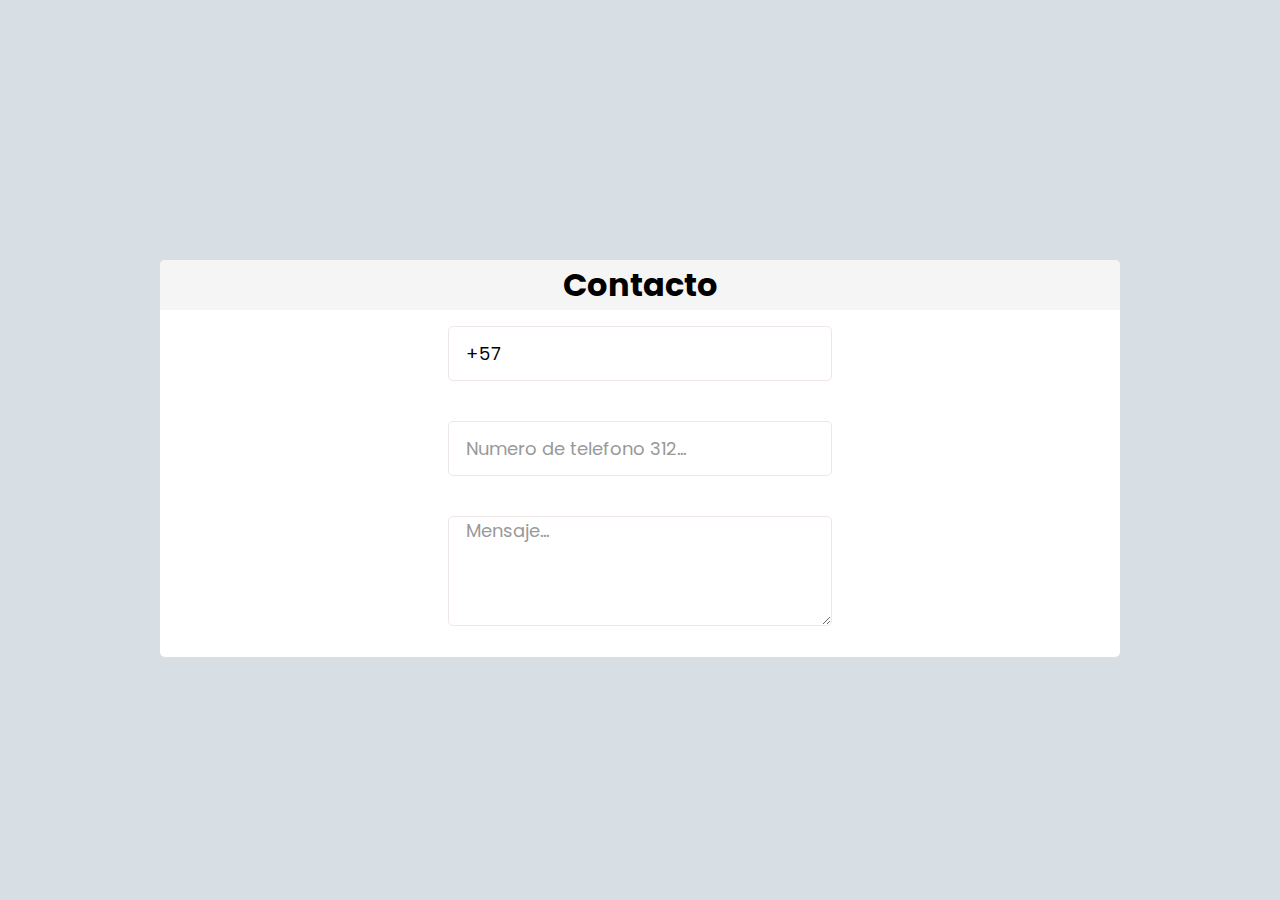
==== components.html @ 46d9a8ba "components" ====
<!DOCTYPE html>
<html lang="en">
<head>
    <meta charset="UTF-8">
    <meta http-equiv="X-UA-Compatible" content="IE=edge">
    <meta name="viewport" content="width=device-width, initial-scale=1.0">
    <title>Document</title>
    <link rel="stylesheet" href="./css/style.css">
</head>
<body>
    <div class="container">
        <div class="card mt-1">
            <div class="card__header">
                <h1 class="title">Contacto</h1>
            </div>
            <div class="card__footer">
                <form action="" class="form">
                    <div class="form__group">
                        <input id="code" class="mt-1" type="text" spellcheck="false" placeholder="Codigo de pais +57" value="+57" maxlength="4">
                    </div>
                    <div class="form__group">
                        <input id="phone" class="mt-1" type="text" spellcheck="false" placeholder="Numero de telefono 312..." maxlength="15">
                    </div>
                    <div class="form__group">
                        <textarea id="message" class="mt-1" name="" id="" rows="4" placeholder="Mensaje..."></textarea>
                    </div>
                </form>
            </div>
        </div>
    </div>
</body>
</html>
---- css/style.css ----
@import"https://fonts.googleapis.com/css2?family=Poppins:wght@400;500;600;700&display=swap";.card{width:100%;height:100%;background-color:#fff;border-radius:5px;display:flex;justify-content:center;align-items:center;flex-direction:column;transition:all .3s ease}.card__header{width:100%;height:50px;background-color:#f5f5f5;border-top-left-radius:5px;border-top-right-radius:5px;display:flex;justify-content:center;align-items:center;flex-direction:column;padding:10px}.card__header__title{font-size:18px;font-weight:600;color:#333}.card__header__subtitle{font-size:14px;font-weight:400;color:#999}.card__body{width:100%;height:100%;padding:20px;display:flex;justify-content:center;align-items:center;flex-direction:column}.card__body__text{font-size:16px;font-weight:400;color:#333;text-align:center}input{width:100%;height:55px;border:none;outline:none;border-radius:5px;transition:.1s ease}input{font-size:18px;padding:0 17px;border:1px solid #eee6e6}input:focus{box-shadow:0 3px 6px rgba(0,0,0,.13)}input::-moz-placeholder{color:#999}input::placeholder{color:#999}textarea{font-size:18px;padding:0 17px;width:100%;outline:none;border-radius:5px;transition:.1s ease;border:1px solid #eee6e6}textarea:focus{box-shadow:0 3px 6px rgba(0,0,0,.13)}textarea::-moz-placeholder{color:#999}textarea::placeholder{color:#999}.form{width:100%}.form__group{margin-bottom:1.5rem}*{margin:0;padding:0;box-sizing:border-box;font-family:"Poppins",sans-serif}body{font-family:"Poppins",sans-serif;background-color:#f5f5f5}.container{width:960px;margin:0 auto;display:flex;justify-content:center;align-items:center}.mt-1{margin-top:1rem}body{display:flex;padding:0 10px;min-height:100vh;align-items:center;justify-content:center;background-color:#d8dfe4;gap:1rem;flex-wrap:wrap}/*# sourceMappingURL=style.css.map */
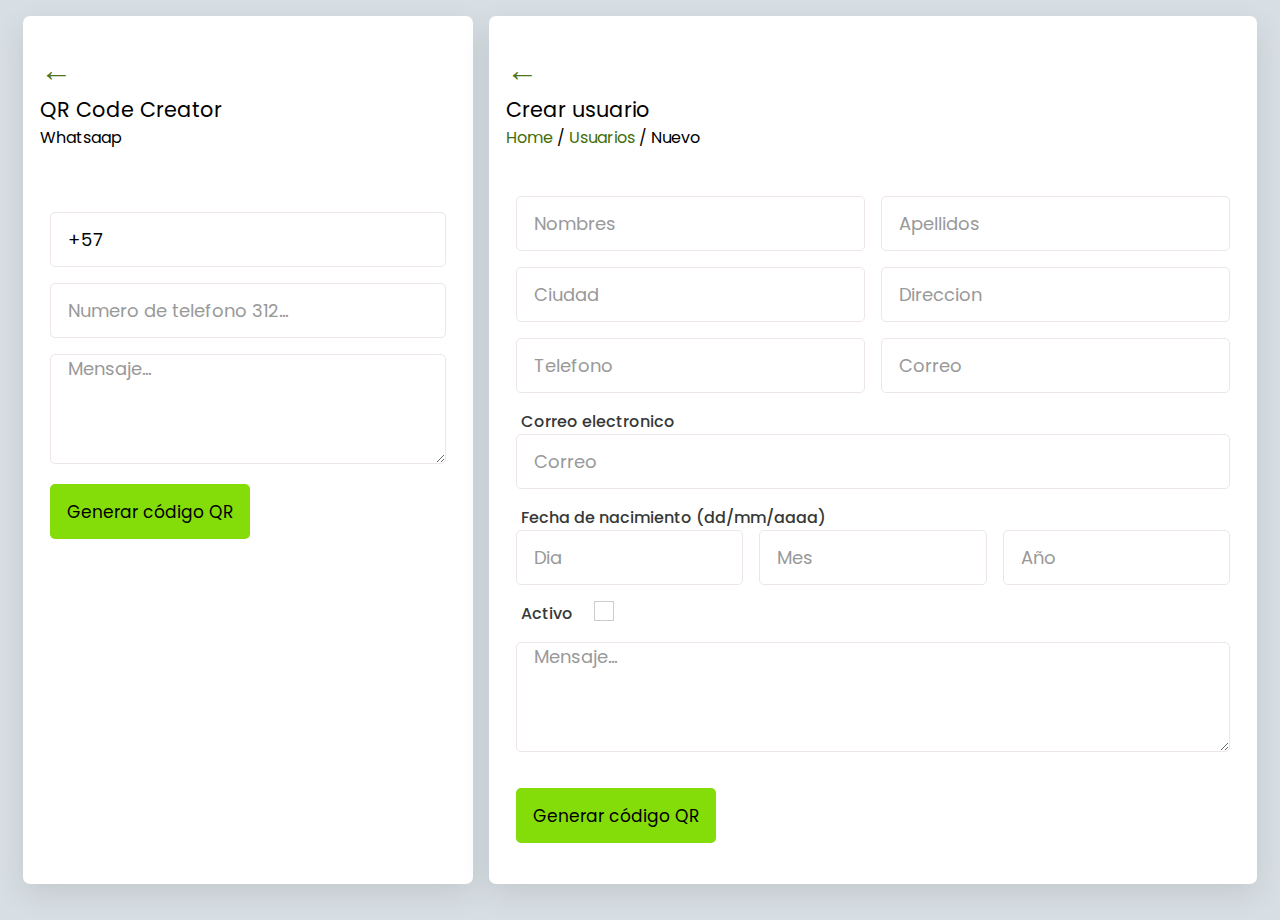
==== commit 5177cecb: "add styles check" ====
--- a/components.html
+++ b/components.html
@@ -5,18 +5,21 @@
     <meta http-equiv="X-UA-Compatible" content="IE=edge">
     <meta name="viewport" content="width=device-width, initial-scale=1.0">
     <title>Document</title>
-    <link rel="stylesheet" href="./css/style.css">
+    <link rel="stylesheet" href="./css/style.min.css">
 </head>
-<body>
-    <div class="container">
-        <div class="card mt-1">
+<body class="pagecomponents">
+    <div class="pagecomponents__qr">
+        <div class="card">
             <div class="card__header">
-                <h1 class="title">Contacto</h1>
+                <a href="../index.html" class="back">&larr;</a>
+                <p class="card__header_title">QR Code Creator</p>
+                <p>Whatsaap</p>
+                <a class="mt-1" href="#" id="qrEnlace" target="_blank"></a>
             </div>
-            <div class="card__footer">
-                <form action="" class="form">
+            <div class="card__body">
+                <form class="form">
                     <div class="form__group">
-                        <input id="code" class="mt-1" type="text" spellcheck="false" placeholder="Codigo de pais +57" value="+57" maxlength="4">
+                        <input id="code" class="mt-1" type="text" spellcheck="false" placeholder="Codigo de pais +57" value="+57" maxlength="40">
                     </div>
                     <div class="form__group">
                         <input id="phone" class="mt-1" type="text" spellcheck="false" placeholder="Numero de telefono 312..." maxlength="15">
@@ -24,9 +27,87 @@
                     <div class="form__group">
                         <textarea id="message" class="mt-1" name="" id="" rows="4" placeholder="Mensaje..."></textarea>
                     </div>
+                    
+                    <div class="form__group">
+                        <a href="./wh/index.html">
+                            <button class="btn btn--primary" id="generate-qr">Generar código QR</button>
+                        </a>
+                    </div>
                 </form>
+                <div class="qr-code mt-1">
+                    <img src="" alt="qr-code" id="qr-code-img">
+                </div>
             </div>
         </div>
     </div>
+
+    <div class="pagecomponents__forms">
+        <div class="card">
+            <div class="card__header">
+                <a href="../index.html" class="back">&larr;</a>
+                <p class="card__header_title">Crear usuario</p>
+                <p>
+                    <a href="#">Home</a> / 
+                    <a href="#">Usuarios</a> / 
+                    Nuevo
+                </p>
+            </div>
+            <div class="card__body">
+                <form class="form">
+                    <div class="form__group mt-1">
+                        <input id="phone" type="text" spellcheck="false" placeholder="Nombres" maxlength="15">
+                        <input id="phone" type="text" spellcheck="false" placeholder="Apellidos" maxlength="15">
+                    </div>
+                    <div class="form__group mt-1">
+                        <input id="phone" type="text" spellcheck="false" placeholder="Ciudad" maxlength="15">
+                        <input id="phone" type="text" spellcheck="false" placeholder="Direccion" maxlength="15">
+                    </div>
+                    <div class="form__group mt-1">
+                        <input id="phone" type="text" spellcheck="false" placeholder="Telefono" maxlength="15">
+                        <input id="phone" type="text" spellcheck="false" placeholder="Correo" maxlength="15">
+                    </div>
+                    <div class="form__group mt-1">
+                        <label>Correo electronico</label>
+                    </div>
+                    <div class="form__group">
+                        <input id="phone" type="text" spellcheck="false" placeholder="Correo" maxlength="15">
+                    </div>
+                    <div class="form__group mt-1">
+                        <label>Fecha de nacimiento (dd/mm/aaaa)</label>
+                    </div>
+                    <div class="form__group">
+                        <input id="phone" type="number" spellcheck="false" placeholder="Dia" maxlength="15">
+                        <input id="phone" type="number" spellcheck="false" placeholder="Mes" maxlength="15">
+                        <input id="phone" type="number" spellcheck="false" placeholder="Año" maxlength="15">
+                    </div>
+                    <div class="form__group mt-1">
+                    </div>
+                    <div class="form__group">
+                        <label for="isActive" class="">Activo</label>
+                        <label class="checkbox">
+                            <input type="checkbox" id="isActive">
+                            <span class="checkmark"></span>
+                          </label>
+                          
+                    </div>
+                    <div class="form__group mt-1">
+                        <textarea id="message" name="" id="" rows="4" placeholder="Mensaje..."></textarea>
+                    </div>
+                    
+                    <div class="form__group mt-1">
+                        <a href="./wh/index.html">
+                            <button class="btn btn--primary" id="generate-qr">Generar código QR</button>
+                        </a>
+                    </div>
+                </form>
+                <div class="qr-code mt-1">
+                    <img src="" alt="qr-code" id="qr-code-img">
+                </div>
+            </div>
+        </div>
+    </div>
+
+    <script src="https://cdn.jsdelivr.net/npm/sweetalert2@11"></script>
+    <script src="main.js"></script>
 </body>
 </html>--- a/css/style.min.css
+++ b/css/style.min.css
@@ -0,0 +1 @@
+@import"https://fonts.googleapis.com/css2?family=Poppins:wght@400;500;600;700&display=swap";.pagecomponents{width:100%;height:100vh;display:flex;justify-content:center;gap:1rem;padding:1rem}.pagecomponents__qr{width:90%;min-height:90vh}.pagecomponents__forms{width:60vw;min-height:90vh}@media screen and (min-width: 768px){.pagecomponents__qr{max-width:450px;max-height:100vh}}.card{width:100%;height:100%;background-color:#fff;display:flex;justify-content:flex-start;align-items:flex-start;flex-direction:column;border-radius:7px;padding:20px 7px;transition:height .2s ease;box-shadow:0 10px 30px rgba(0,0,0,.1)}.card__header{width:100%;height:auto;border-top-left-radius:5px;border-top-right-radius:5px;display:flex;flex-direction:column;justify-content:center;align-items:flex-start;padding:10px}.card__header a{text-decoration:none}.card__header .back{color:#4e7518;font-size:1.5rem;transition:.2s ease;font-size:2rem}.card__header .back:hover{color:#84dd08}.card__header_title{font-size:1.3rem;color:#000}.card__header__subtitle{font-size:14px;font-weight:400;color:#999}.card__body{width:100%;height:100%;padding:20px;display:flex;justify-content:flex-start;align-items:center;flex-direction:column}.card__body__text{font-size:16px;font-weight:400;color:#333;text-align:center}input{width:100%;height:55px;border:none;outline:none;border-radius:5px;transition:.1s ease}input{font-size:18px;padding:0 17px;border:1px solid #eee6e6}input:focus{box-shadow:0 3px 6px rgba(0,0,0,.13)}input::placeholder{color:#999}.checkbox{display:inline-block;position:relative;padding-left:25px;margin-bottom:15px;cursor:pointer;font-size:16px;user-select:none;text-align:center}.checkbox input{position:absolute;opacity:0;cursor:pointer;height:0;width:0}.checkmark{position:absolute;top:0;left:0;height:20px;width:20px;background-color:#fff;border:1px solid #ccc}.checkbox:hover input~.checkmark{border:2px solid #539740;transition:all 100ms ease}.checkbox input:checked~.checkmark{background-color:#539740;border-color:#539740}.checkmark:after{content:"";position:absolute;display:none}.checkbox input:checked~.checkmark:after{display:block}.checkbox .checkmark:after{left:5px;top:1px;width:5px;height:10px;border:solid #fff;border-width:0 3px 3px 0;transform:rotate(45deg)}textarea{font-size:18px;padding:0 17px;width:100%;outline:none;border-radius:5px;transition:.1s ease;border:1px solid #eee6e6}textarea:focus{box-shadow:0 3px 6px rgba(0,0,0,.13)}textarea::placeholder{color:#999}.form{width:100%;display:flex;flex-direction:column}.form__group{margin-bottom:0px;display:flex;gap:1rem}.form__group label{margin-left:5px;color:#373838;font-weight:500}.btn{width:200px;height:55px;border:none;outline:none;border-radius:5px;transition:.1s ease}.btn--primary{color:#000;cursor:pointer;margin-top:20px;font-size:17px;background:#84dd08}.btn--secondaty{color:#000;cursor:pointer;margin-top:20px;font-size:17px;background:#0896dd}.qr-code{opacity:0;display:flex;padding:7px;border-radius:5px;align-items:center;pointer-events:none;justify-content:center;border:1px solid #ccc}.qr-code--active{opacity:1;pointer-events:auto;transition:opacity .5s .05s ease}.qr-code img{width:170px}*{margin:0;padding:0;box-sizing:border-box;font-family:"Poppins",sans-serif}body{font-family:"Poppins",sans-serif;background-color:#d8dfe4}.container{max-width:960px;margin:0 auto;display:flex;justify-content:center;align-items:center}.mt-1{margin-top:1rem}a{color:#436e07}/*# sourceMappingURL=style.min.css.map */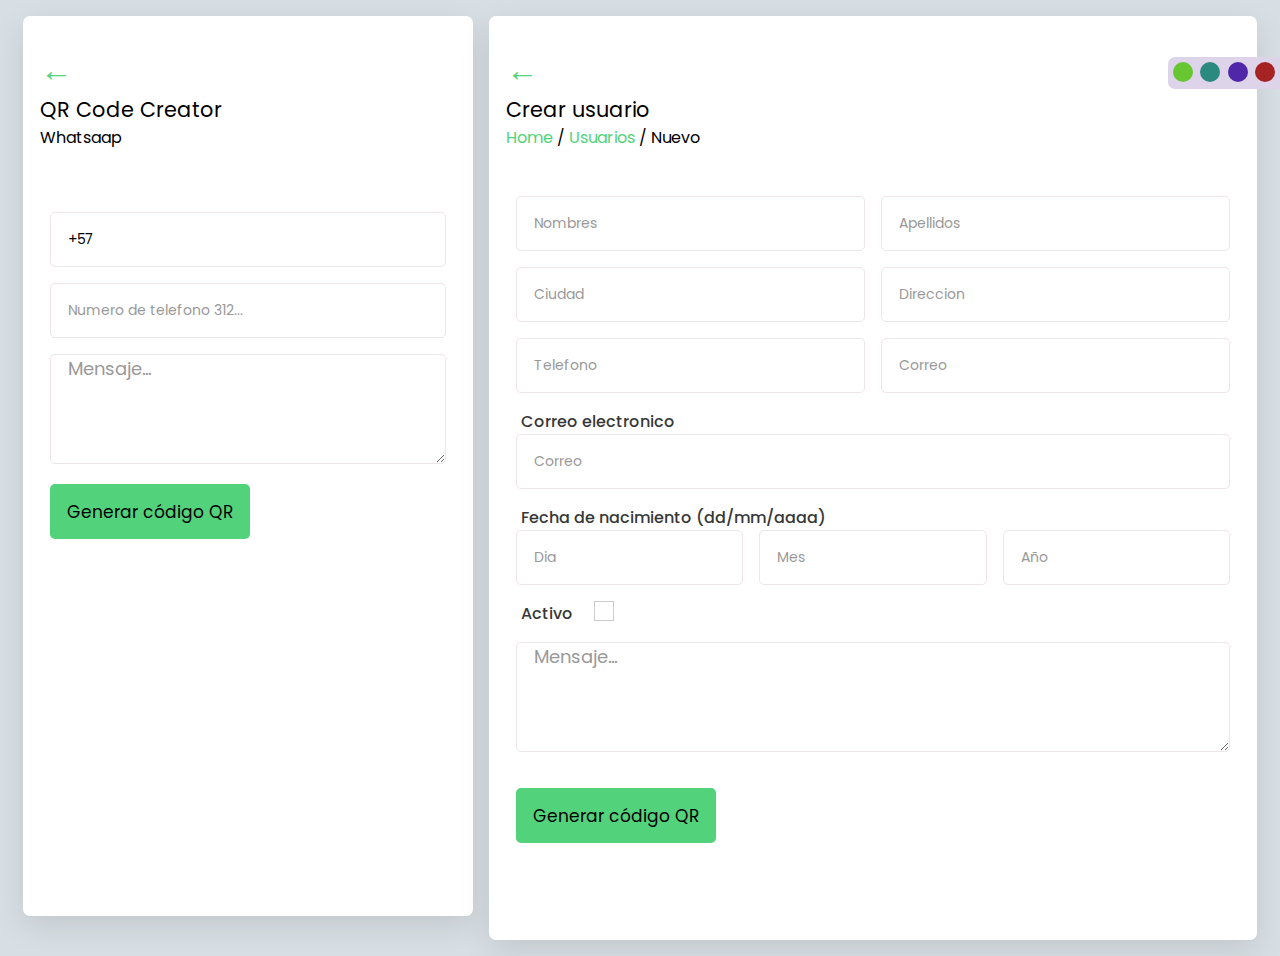
==== commit 57cf11dc: "component config" ====
--- a/components.html
+++ b/components.html
@@ -8,6 +8,20 @@
     <link rel="stylesheet" href="./css/style.min.css">
 </head>
 <body class="pagecomponents">
+    <div class="config">
+        <div class="config__item">
+            <div class="point1"></div>
+        </div>
+        <div class="config__item">
+            <div class="point2"></div>
+        </div>
+        <div class="config__item">
+            <div class="point3"></div>
+        </div>
+        <div class="config__item">
+            <div class="point4"></div>
+        </div>
+    </div>
     <div class="pagecomponents__qr">
         <div class="card">
             <div class="card__header">
--- a/css/style.min.css
+++ b/css/style.min.css
@@ -1 +1 @@
-@import"https://fonts.googleapis.com/css2?family=Poppins:wght@400;500;600;700&display=swap";.pagecomponents{width:100%;height:100vh;display:flex;justify-content:center;gap:1rem;padding:1rem}.pagecomponents__qr{width:90%;min-height:90vh}.pagecomponents__forms{width:60vw;min-height:90vh}@media screen and (min-width: 768px){.pagecomponents__qr{max-width:450px;max-height:100vh}}.card{width:100%;height:100%;background-color:#fff;display:flex;justify-content:flex-start;align-items:flex-start;flex-direction:column;border-radius:7px;padding:20px 7px;transition:height .2s ease;box-shadow:0 10px 30px rgba(0,0,0,.1)}.card__header{width:100%;height:auto;border-top-left-radius:5px;border-top-right-radius:5px;display:flex;flex-direction:column;justify-content:center;align-items:flex-start;padding:10px}.card__header a{text-decoration:none}.card__header .back{color:#4e7518;font-size:1.5rem;transition:.2s ease;font-size:2rem}.card__header .back:hover{color:#84dd08}.card__header_title{font-size:1.3rem;color:#000}.card__header__subtitle{font-size:14px;font-weight:400;color:#999}.card__body{width:100%;height:100%;padding:20px;display:flex;justify-content:flex-start;align-items:center;flex-direction:column}.card__body__text{font-size:16px;font-weight:400;color:#333;text-align:center}input{width:100%;height:55px;border:none;outline:none;border-radius:5px;transition:.1s ease}input{font-size:18px;padding:0 17px;border:1px solid #eee6e6}input:focus{box-shadow:0 3px 6px rgba(0,0,0,.13)}input::placeholder{color:#999}.checkbox{display:inline-block;position:relative;padding-left:25px;margin-bottom:15px;cursor:pointer;font-size:16px;user-select:none;text-align:center}.checkbox input{position:absolute;opacity:0;cursor:pointer;height:0;width:0}.checkmark{position:absolute;top:0;left:0;height:20px;width:20px;background-color:#fff;border:1px solid #ccc}.checkbox:hover input~.checkmark{border:2px solid #539740;transition:all 100ms ease}.checkbox input:checked~.checkmark{background-color:#539740;border-color:#539740}.checkmark:after{content:"";position:absolute;display:none}.checkbox input:checked~.checkmark:after{display:block}.checkbox .checkmark:after{left:5px;top:1px;width:5px;height:10px;border:solid #fff;border-width:0 3px 3px 0;transform:rotate(45deg)}textarea{font-size:18px;padding:0 17px;width:100%;outline:none;border-radius:5px;transition:.1s ease;border:1px solid #eee6e6}textarea:focus{box-shadow:0 3px 6px rgba(0,0,0,.13)}textarea::placeholder{color:#999}.form{width:100%;display:flex;flex-direction:column}.form__group{margin-bottom:0px;display:flex;gap:1rem}.form__group label{margin-left:5px;color:#373838;font-weight:500}.btn{width:200px;height:55px;border:none;outline:none;border-radius:5px;transition:.1s ease}.btn--primary{color:#000;cursor:pointer;margin-top:20px;font-size:17px;background:#84dd08}.btn--secondaty{color:#000;cursor:pointer;margin-top:20px;font-size:17px;background:#0896dd}.qr-code{opacity:0;display:flex;padding:7px;border-radius:5px;align-items:center;pointer-events:none;justify-content:center;border:1px solid #ccc}.qr-code--active{opacity:1;pointer-events:auto;transition:opacity .5s .05s ease}.qr-code img{width:170px}*{margin:0;padding:0;box-sizing:border-box;font-family:"Poppins",sans-serif}body{font-family:"Poppins",sans-serif;background-color:#d8dfe4}.container{max-width:960px;margin:0 auto;display:flex;justify-content:center;align-items:center}.mt-1{margin-top:1rem}a{color:#436e07}/*# sourceMappingURL=style.min.css.map */+@import"https://fonts.googleapis.com/css2?family=Poppins:wght@400;500;600;700&display=swap";.pagecomponents{width:100%;min-height:100vh;display:flex;justify-content:center;gap:1rem;padding:1rem}.pagecomponents__qr{width:90%;min-height:90vh}.pagecomponents__forms{width:60vw;min-height:90vh}@media screen and (min-width: 768px){.pagecomponents__qr{max-width:450px;max-height:100vh}}.card{width:100%;height:100%;background-color:#fff;display:flex;justify-content:flex-start;align-items:flex-start;flex-direction:column;border-radius:7px;padding:20px 7px;transition:height .2s ease;box-shadow:0 10px 30px rgba(0,0,0,.1)}.card__header{width:100%;height:auto;border-top-left-radius:5px;border-top-right-radius:5px;display:flex;flex-direction:column;justify-content:center;align-items:flex-start;padding:10px}.card__header a{text-decoration:none}.card__header .back{color:#52d27b;font-size:1.5rem;transition:.2s ease;font-size:2rem}.card__header .back:hover{color:#84dd08}.card__header_title{font-size:1.3rem;color:#000}.card__header__subtitle{font-size:14px;font-weight:400;color:#999}.card__body{width:100%;height:100%;padding:20px;display:flex;justify-content:flex-start;align-items:center;flex-direction:column}.card__body__text{font-size:16px;font-weight:400;color:#333;text-align:center}input{width:100%;height:55px;border:none;outline:none;border-radius:5px;transition:.1s ease}input{font-size:14px;padding:0 17px;border:1px solid #eee6e6}input:focus{box-shadow:0 3px 6px rgba(0,0,0,.13)}input::placeholder{color:#999}.checkbox{display:inline-block;position:relative;padding-left:25px;margin-bottom:15px;cursor:pointer;font-size:16px;user-select:none;text-align:center}.checkbox input{position:absolute;opacity:0;cursor:pointer;height:0;width:0}.checkmark{position:absolute;top:0;left:0;height:20px;width:20px;background-color:#fff;border:1px solid #ccc}.checkbox:hover input~.checkmark{border:2px solid #539740;transition:all 100ms ease}.checkbox input:checked~.checkmark{background-color:#52d27b;border-color:#52d27b}.checkmark:after{content:"";position:absolute;display:none}.checkbox input:checked~.checkmark:after{display:block}.checkbox .checkmark:after{left:5px;top:1px;width:5px;height:10px;border:solid #fff;border-width:0 3px 3px 0;transform:rotate(45deg)}textarea{font-size:18px;padding:0 17px;width:100%;outline:none;border-radius:5px;transition:.1s ease;border:1px solid #eee6e6}textarea:focus{box-shadow:0 3px 6px rgba(0,0,0,.13)}textarea::placeholder{color:#999}.form{width:100%;display:flex;flex-direction:column}.form__group{margin-bottom:0px;display:flex;gap:1rem}.form__group label{margin-left:5px;color:#373838;font-weight:500}.btn{width:200px;height:55px;border:none;outline:none;border-radius:5px;transition:.1s ease}.btn--primary{color:#000;cursor:pointer;margin-top:20px;font-size:17px;background:#52d27b}.btn--secondaty{color:#000;cursor:pointer;margin-top:20px;font-size:17px;background:#0896dd}.qr-code{opacity:0;display:flex;padding:7px;border-radius:5px;align-items:center;pointer-events:none;justify-content:center;border:1px solid #ccc}.qr-code--active{opacity:1;pointer-events:auto;transition:opacity .5s .05s ease}.qr-code img{width:170px}.config{width:7rem;height:2rem;position:absolute;right:0;top:6%;display:flex;justify-content:space-between;background-color:#ded4ea;border-top-left-radius:7px;border-bottom-left-radius:7px;padding:5px}.config__item{width:20px;height:20px;transition:1s all ease}.config__item:hover{transform:scale(1.4);transition:500ms all ease}.config__item .point_config{width:100%;height:100%;border-radius:50%;cursor:pointer;display:flex;justify-content:center;align-items:center}.config__item .point1{width:100%;background-color:#68c632;height:100%;border-radius:50%;cursor:pointer}.config__item .point2{width:100%;background-color:#2b8a80;height:100%;border-radius:50%;cursor:pointer}.config__item .point3{width:100%;background-color:#4f27a8;height:100%;border-radius:50%;cursor:pointer}.config__item .point4{width:100%;background-color:#a62323;height:100%;border-radius:50%;cursor:pointer}*{margin:0;padding:0;box-sizing:border-box;font-family:"Poppins",sans-serif}body{font-family:"Poppins",sans-serif;background-color:#d8dfe4;position:relative}.container{max-width:960px;margin:0 auto;display:flex;justify-content:center;align-items:center}.mt-1{margin-top:1rem}a{color:#52d27b}/*# sourceMappingURL=style.min.css.map */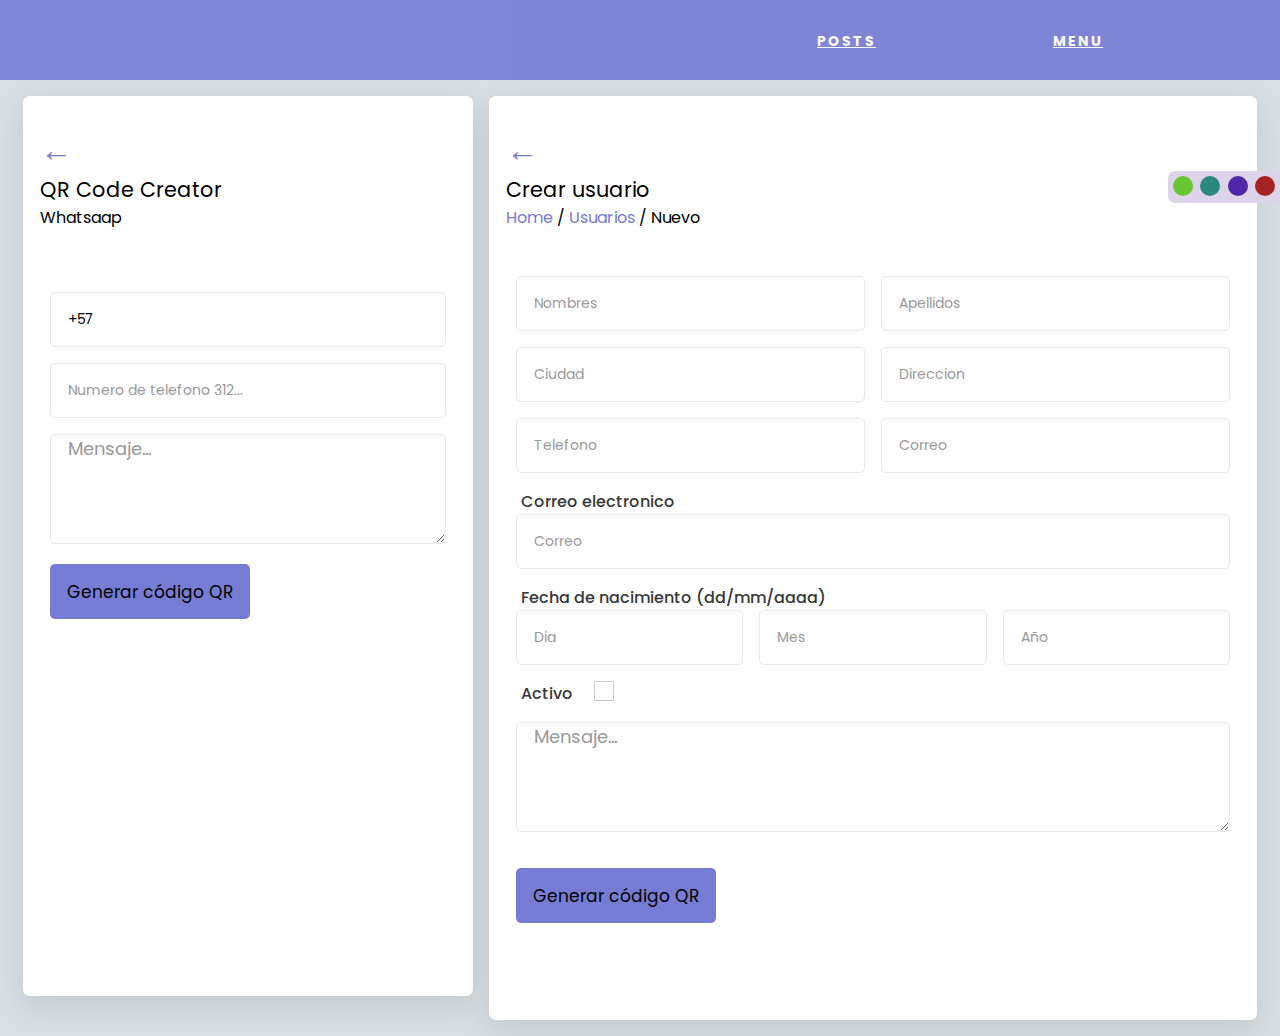
==== commit 084c692a: "add sidebar" ====
--- a/components.html
+++ b/components.html
@@ -7,121 +7,203 @@
     <title>Document</title>
     <link rel="stylesheet" href="./css/style.min.css">
 </head>
-<body class="pagecomponents">
-    <div class="config">
-        <div class="config__item">
-            <div class="point1"></div>
-        </div>
-        <div class="config__item">
-            <div class="point2"></div>
-        </div>
-        <div class="config__item">
-            <div class="point3"></div>
-        </div>
-        <div class="config__item">
-            <div class="point4"></div>
-        </div>
-    </div>
-    <div class="pagecomponents__qr">
-        <div class="card">
-            <div class="card__header">
-                <a href="../index.html" class="back">&larr;</a>
-                <p class="card__header_title">QR Code Creator</p>
-                <p>Whatsaap</p>
-                <a class="mt-1" href="#" id="qrEnlace" target="_blank"></a>
-            </div>
-            <div class="card__body">
-                <form class="form">
-                    <div class="form__group">
-                        <input id="code" class="mt-1" type="text" spellcheck="false" placeholder="Codigo de pais +57" value="+57" maxlength="40">
+<body class="">
+    <header class="header">
+        <div class="header__item">
+            <a href="#" class="home">
+                <i class="bi bi-chat-heart"></i>
+            </a>
+        </div>
+        <div class="header__item">
+
+        </div>
+        <div class="header__item">
+            <div>
+                <a href="#services">POSTS</a>
+            </div>
+            <div>
+                <div id="btn-toggle">
+                    <a href="#services">MENU</a>
+                </div>
+            </div>
+        </div>
+    </header>
+    <sidebar class="sidebar" id="sidebar">
+        <div class="sidebar__brand">
+            <div class="sidebar__brand_item">
+                <p class="sidebar__brand_title">APP&MONEY</p>
+            </div>
+            <div class="sidebar__brand_item" id="btn-toggle1">
+                <i class="bi bi-grid"></i>
+            </div>
+        </div>
+        <div class="sidebar__profile">
+            <div class="sidebar__profile_item">
+                <img src="https://cdn.pixabay.com/photo/2018/08/28/12/41/avatar-3637425_960_720.png" alt="profile"
+                    class="sidebar__profile_img">
+            </div>
+            <div class="sidebar__profile_item">
+                <p class="sidebar__profile_name">Juan Perez</p>
+            </div>
+        </div>
+        <div class="sidebar__menu">
+            <ul class="list">
+                <li class="list__item a--disabled">
+                    <i class="bi bi-person"></i>
+                    <a class="a--disabled" href="#">Perfíl</a>
+                </li>
+                <li class="list__item a--disabled">
+                    <i class="bi bi-gear"></i>
+                    <a class="a--disabled" href="#">Configuracion</a>
+                </li>
+                <li class="list__item">
+                    <i class="bi bi-arrow-down"></i>
+                    <a href="./home_finance_ingresos.html">Mis Ingresos</a>
+                </li>
+                <li class="list__item">
+                    <i class="bi bi-arrow-up"></i>
+                    <a href="./home_finance.html">Mis Gastos</a>
+                </li>
+                <li class="list__item">
+                    <i class="bi bi-people"></i>
+                    <a href="./index.html">Estados</a>
+                </li>
+                <li class="list__item a--disabled">
+                    <i class="bi bi-door-open"></i>
+                    <a class="a--disabled" href="#">Salir</a>
+                </li>
+            </ul>
+        </div>
+    </sidebar>
+    <div class="pagecomponents">
+        
+        
+        <div class="config">
+            <div class="config__item">
+                <div class="point1"></div>
+            </div>
+            <div class="config__item">
+                <div class="point2"></div>
+            </div>
+            <div class="config__item">
+                <div class="point3"></div>
+            </div>
+            <div class="config__item">
+                <div class="point4"></div>
+            </div>
+        </div>
+        <div class="pagecomponents__qr">
+            <div class="card">
+                <div class="card__header">
+                    <a href="../index.html" class="back">&larr;</a>
+                    <p class="card__header_title">QR Code Creator</p>
+                    <p>Whatsaap</p>
+                    <a class="mt-1" href="#" id="qrEnlace" target="_blank"></a>
+                </div>
+                <div class="card__body">
+                    <form class="form">
+                        <div class="form__group">
+                            <input id="code" class="mt-1" type="text" spellcheck="false" placeholder="Codigo de pais +57" value="+57" maxlength="40">
+                        </div>
+                        <div class="form__group">
+                            <input id="phone" class="mt-1" type="text" spellcheck="false" placeholder="Numero de telefono 312..." maxlength="15">
+                        </div>
+                        <div class="form__group">
+                            <textarea id="message" class="mt-1" name="" id="" rows="4" placeholder="Mensaje..."></textarea>
+                        </div>
+                        
+                        <div class="form__group">
+                            <a href="./wh/index.html">
+                                <button class="btn btn--primary" id="generate-qr">Generar código QR</button>
+                            </a>
+                        </div>
+                    </form>
+                    <div class="qr-code mt-1">
+                        <img src="" alt="qr-code" id="qr-code-img">
                     </div>
-                    <div class="form__group">
-                        <input id="phone" class="mt-1" type="text" spellcheck="false" placeholder="Numero de telefono 312..." maxlength="15">
+                </div>
+            </div>
+        </div>
+    
+        <div class="pagecomponents__forms">
+            <div class="card">
+                <div class="card__header">
+                    <a href="../index.html" class="back">&larr;</a>
+                    <p class="card__header_title">Crear usuario</p>
+                    <p>
+                        <a href="#">Home</a> / 
+                        <a href="#">Usuarios</a> / 
+                        Nuevo
+                    </p>
+                </div>
+                <div class="card__body">
+                    <form class="form">
+                        <div class="form__group mt-1">
+                            <input id="phone" type="text" spellcheck="false" placeholder="Nombres" maxlength="15">
+                            <input id="phone" type="text" spellcheck="false" placeholder="Apellidos" maxlength="15">
+                        </div>
+                        <div class="form__group mt-1">
+                            <input id="phone" type="text" spellcheck="false" placeholder="Ciudad" maxlength="15">
+                            <input id="phone" type="text" spellcheck="false" placeholder="Direccion" maxlength="15">
+                        </div>
+                        <div class="form__group mt-1">
+                            <input id="phone" type="text" spellcheck="false" placeholder="Telefono" maxlength="15">
+                            <input id="phone" type="text" spellcheck="false" placeholder="Correo" maxlength="15">
+                        </div>
+                        <div class="form__group mt-1">
+                            <label>Correo electronico</label>
+                        </div>
+                        <div class="form__group">
+                            <input id="phone" type="text" spellcheck="false" placeholder="Correo" maxlength="15">
+                        </div>
+                        <div class="form__group mt-1">
+                            <label>Fecha de nacimiento (dd/mm/aaaa)</label>
+                        </div>
+                        <div class="form__group">
+                            <input id="phone" type="number" spellcheck="false" placeholder="Dia" maxlength="15">
+                            <input id="phone" type="number" spellcheck="false" placeholder="Mes" maxlength="15">
+                            <input id="phone" type="number" spellcheck="false" placeholder="Año" maxlength="15">
+                        </div>
+                        <div class="form__group mt-1">
+                        </div>
+                        <div class="form__group">
+                            <label for="isActive" class="">Activo</label>
+                            <label class="checkbox">
+                                <input type="checkbox" id="isActive">
+                                <span class="checkmark"></span>
+                              </label>
+                              
+                        </div>
+                        <div class="form__group mt-1">
+                            <textarea id="message" name="" id="" rows="4" placeholder="Mensaje..."></textarea>
+                        </div>
+                        
+                        <div class="form__group mt-1">
+                            <a href="./wh/index.html">
+                                <button class="btn btn--primary" id="generate-qr">Generar código QR</button>
+                            </a>
+                        </div>
+                    </form>
+                    <div class="qr-code mt-1">
+                        <img src="" alt="qr-code" id="qr-code-img">
                     </div>
-                    <div class="form__group">
-                        <textarea id="message" class="mt-1" name="" id="" rows="4" placeholder="Mensaje..."></textarea>
-                    </div>
-                    
-                    <div class="form__group">
-                        <a href="./wh/index.html">
-                            <button class="btn btn--primary" id="generate-qr">Generar código QR</button>
-                        </a>
-                    </div>
-                </form>
-                <div class="qr-code mt-1">
-                    <img src="" alt="qr-code" id="qr-code-img">
-                </div>
-            </div>
-        </div>
-    </div>
-
-    <div class="pagecomponents__forms">
-        <div class="card">
-            <div class="card__header">
-                <a href="../index.html" class="back">&larr;</a>
-                <p class="card__header_title">Crear usuario</p>
-                <p>
-                    <a href="#">Home</a> / 
-                    <a href="#">Usuarios</a> / 
-                    Nuevo
-                </p>
-            </div>
-            <div class="card__body">
-                <form class="form">
-                    <div class="form__group mt-1">
-                        <input id="phone" type="text" spellcheck="false" placeholder="Nombres" maxlength="15">
-                        <input id="phone" type="text" spellcheck="false" placeholder="Apellidos" maxlength="15">
-                    </div>
-                    <div class="form__group mt-1">
-                        <input id="phone" type="text" spellcheck="false" placeholder="Ciudad" maxlength="15">
-                        <input id="phone" type="text" spellcheck="false" placeholder="Direccion" maxlength="15">
-                    </div>
-                    <div class="form__group mt-1">
-                        <input id="phone" type="text" spellcheck="false" placeholder="Telefono" maxlength="15">
-                        <input id="phone" type="text" spellcheck="false" placeholder="Correo" maxlength="15">
-                    </div>
-                    <div class="form__group mt-1">
-                        <label>Correo electronico</label>
-                    </div>
-                    <div class="form__group">
-                        <input id="phone" type="text" spellcheck="false" placeholder="Correo" maxlength="15">
-                    </div>
-                    <div class="form__group mt-1">
-                        <label>Fecha de nacimiento (dd/mm/aaaa)</label>
-                    </div>
-                    <div class="form__group">
-                        <input id="phone" type="number" spellcheck="false" placeholder="Dia" maxlength="15">
-                        <input id="phone" type="number" spellcheck="false" placeholder="Mes" maxlength="15">
-                        <input id="phone" type="number" spellcheck="false" placeholder="Año" maxlength="15">
-                    </div>
-                    <div class="form__group mt-1">
-                    </div>
-                    <div class="form__group">
-                        <label for="isActive" class="">Activo</label>
-                        <label class="checkbox">
-                            <input type="checkbox" id="isActive">
-                            <span class="checkmark"></span>
-                          </label>
-                          
-                    </div>
-                    <div class="form__group mt-1">
-                        <textarea id="message" name="" id="" rows="4" placeholder="Mensaje..."></textarea>
-                    </div>
-                    
-                    <div class="form__group mt-1">
-                        <a href="./wh/index.html">
-                            <button class="btn btn--primary" id="generate-qr">Generar código QR</button>
-                        </a>
-                    </div>
-                </form>
-                <div class="qr-code mt-1">
-                    <img src="" alt="qr-code" id="qr-code-img">
-                </div>
-            </div>
+                </div>
+            </div>
+            
         </div>
     </div>
 
     <script src="https://cdn.jsdelivr.net/npm/sweetalert2@11"></script>
     <script src="main.js"></script>
+    <script>
+        let btn_toggle = document.querySelector('#btn-toggle');
+        btn_toggle.addEventListener('click', function() {
+            document.querySelector('.sidebar').classList.toggle('sidebar--active');
+        });
+        let btn_toggle1 = document.querySelector('#btn-toggle1');
+        btn_toggle1.addEventListener('click', function() {
+            document.querySelector('.sidebar').classList.toggle('sidebar--active');
+        });
+    </script>
 </body>
 </html>--- a/css/style.min.css
+++ b/css/style.min.css
@@ -1 +1 @@
-@import"https://fonts.googleapis.com/css2?family=Poppins:wght@400;500;600;700&display=swap";.pagecomponents{width:100%;min-height:100vh;display:flex;justify-content:center;gap:1rem;padding:1rem}.pagecomponents__qr{width:90%;min-height:90vh}.pagecomponents__forms{width:60vw;min-height:90vh}@media screen and (min-width: 768px){.pagecomponents__qr{max-width:450px;max-height:100vh}}.card{width:100%;height:100%;background-color:#fff;display:flex;justify-content:flex-start;align-items:flex-start;flex-direction:column;border-radius:7px;padding:20px 7px;transition:height .2s ease;box-shadow:0 10px 30px rgba(0,0,0,.1)}.card__header{width:100%;height:auto;border-top-left-radius:5px;border-top-right-radius:5px;display:flex;flex-direction:column;justify-content:center;align-items:flex-start;padding:10px}.card__header a{text-decoration:none}.card__header .back{color:#52d27b;font-size:1.5rem;transition:.2s ease;font-size:2rem}.card__header .back:hover{color:#84dd08}.card__header_title{font-size:1.3rem;color:#000}.card__header__subtitle{font-size:14px;font-weight:400;color:#999}.card__body{width:100%;height:100%;padding:20px;display:flex;justify-content:flex-start;align-items:center;flex-direction:column}.card__body__text{font-size:16px;font-weight:400;color:#333;text-align:center}input{width:100%;height:55px;border:none;outline:none;border-radius:5px;transition:.1s ease}input{font-size:14px;padding:0 17px;border:1px solid #eee6e6}input:focus{box-shadow:0 3px 6px rgba(0,0,0,.13)}input::placeholder{color:#999}.checkbox{display:inline-block;position:relative;padding-left:25px;margin-bottom:15px;cursor:pointer;font-size:16px;user-select:none;text-align:center}.checkbox input{position:absolute;opacity:0;cursor:pointer;height:0;width:0}.checkmark{position:absolute;top:0;left:0;height:20px;width:20px;background-color:#fff;border:1px solid #ccc}.checkbox:hover input~.checkmark{border:2px solid #539740;transition:all 100ms ease}.checkbox input:checked~.checkmark{background-color:#52d27b;border-color:#52d27b}.checkmark:after{content:"";position:absolute;display:none}.checkbox input:checked~.checkmark:after{display:block}.checkbox .checkmark:after{left:5px;top:1px;width:5px;height:10px;border:solid #fff;border-width:0 3px 3px 0;transform:rotate(45deg)}textarea{font-size:18px;padding:0 17px;width:100%;outline:none;border-radius:5px;transition:.1s ease;border:1px solid #eee6e6}textarea:focus{box-shadow:0 3px 6px rgba(0,0,0,.13)}textarea::placeholder{color:#999}.form{width:100%;display:flex;flex-direction:column}.form__group{margin-bottom:0px;display:flex;gap:1rem}.form__group label{margin-left:5px;color:#373838;font-weight:500}.btn{width:200px;height:55px;border:none;outline:none;border-radius:5px;transition:.1s ease}.btn--primary{color:#000;cursor:pointer;margin-top:20px;font-size:17px;background:#52d27b}.btn--secondaty{color:#000;cursor:pointer;margin-top:20px;font-size:17px;background:#0896dd}.qr-code{opacity:0;display:flex;padding:7px;border-radius:5px;align-items:center;pointer-events:none;justify-content:center;border:1px solid #ccc}.qr-code--active{opacity:1;pointer-events:auto;transition:opacity .5s .05s ease}.qr-code img{width:170px}.config{width:7rem;height:2rem;position:absolute;right:0;top:6%;display:flex;justify-content:space-between;background-color:#ded4ea;border-top-left-radius:7px;border-bottom-left-radius:7px;padding:5px}.config__item{width:20px;height:20px;transition:1s all ease}.config__item:hover{transform:scale(1.4);transition:500ms all ease}.config__item .point_config{width:100%;height:100%;border-radius:50%;cursor:pointer;display:flex;justify-content:center;align-items:center}.config__item .point1{width:100%;background-color:#68c632;height:100%;border-radius:50%;cursor:pointer}.config__item .point2{width:100%;background-color:#2b8a80;height:100%;border-radius:50%;cursor:pointer}.config__item .point3{width:100%;background-color:#4f27a8;height:100%;border-radius:50%;cursor:pointer}.config__item .point4{width:100%;background-color:#a62323;height:100%;border-radius:50%;cursor:pointer}*{margin:0;padding:0;box-sizing:border-box;font-family:"Poppins",sans-serif}body{font-family:"Poppins",sans-serif;background-color:#d8dfe4;position:relative}.container{max-width:960px;margin:0 auto;display:flex;justify-content:center;align-items:center}.mt-1{margin-top:1rem}a{color:#52d27b}/*# sourceMappingURL=style.min.css.map */+@import"https://fonts.googleapis.com/css2?family=Poppins:wght@400;500;600;700&display=swap";.pagecomponents{width:100%;min-height:100vh;display:flex;justify-content:center;gap:1rem;padding:1rem}.pagecomponents__qr{width:90%;min-height:90vh}.pagecomponents__forms{width:60vw;min-height:90vh}@media screen and (min-width: 768px){.pagecomponents__qr{max-width:450px;max-height:100vh}}.header{height:5rem;background-color:#767cd4;width:100%;display:grid;grid-template-columns:1fr 1fr 2fr;opacity:.9;z-index:10;position:sticky;top:0}.header__item:nth-child(1){display:flex;justify-content:space-evenly;align-items:center}.header__item:nth-child(3){display:flex;justify-content:space-evenly;align-items:center}.header__item:nth-child(3) a{font-size:14px;font-weight:bold;text-transform:uppercase;letter-spacing:2px;color:#fff;width:100%;text-align:center}.header__item:nth-child(3) a:hover{border-bottom:1px solid beige}.sidebar{width:80%;height:100vh;background-color:#fff;position:fixed;top:0;left:0;z-index:100;transition:all .5s ease-in-out;border-right:1px solid #c5bebe;transform:translateX(-100%);display:flex;flex-direction:column}.sidebar__brand{width:100%;height:5rem;display:flex;justify-content:center;align-items:center;border-bottom:1px solid #e5d7d7}.sidebar__brand_item{display:flex;justify-content:center;align-items:center;height:100%;width:100%;font-weight:bold}.sidebar__brand_item i{font-size:24px;color:#3b3f6a}.sidebar--active{transform:translateX(0)}.sidebar__brand_title{color:#3b3f6a}.sidebar__profile{width:100%}.sidebar__profile_item{display:flex;justify-content:center;align-items:center;width:100%;font-weight:bold}.sidebar__profile_img{width:80px;height:80px;border-radius:50%;margin-right:10px;margin-top:2rem}.sidebar__profile_item span{color:#fff}.sidebar__profile_name{font-size:18px}img{width:100%;height:100%}.sidebar__menu{min-height:20%;width:100%}.sidebar__menu .list{width:100%;height:100%}.sidebar__menu .list .list__item{height:3rem;width:100%;display:flex;justify-content:center;align-items:center;color:#3b3f6a}.sidebar__menu .list .list__item i{margin:0 1rem}.sidebar__menu .list .list__item a{width:100%;height:100%;display:flex;justify-content:flex-start;align-items:center;color:#767cd4;text-decoration:none;transition:500ms all ease}.sidebar__menu .list .list__item a:hover{transform:translateX(10px);transition:500ms all ease}.a--disabled{pointer-events:none;color:#e9e9f6 !important}@media(min-width: 700px){.container{width:98%;margin:0 auto;margin-top:1rem}.sidebar{width:23%;height:100vh}}.card{width:100%;height:100%;background-color:#fff;display:flex;justify-content:flex-start;align-items:flex-start;flex-direction:column;border-radius:7px;padding:20px 7px;transition:height .2s ease;box-shadow:0 10px 30px rgba(0,0,0,.1)}.card__header{width:100%;height:auto;border-top-left-radius:5px;border-top-right-radius:5px;display:flex;flex-direction:column;justify-content:center;align-items:flex-start;padding:10px}.card__header a{text-decoration:none}.card__header .back{color:#767cd4;font-size:1.5rem;transition:.2s ease;font-size:2rem}.card__header .back:hover{color:#84dd08}.card__header_title{font-size:1.3rem;color:#000}.card__header__subtitle{font-size:14px;font-weight:400;color:#999}.card__body{width:100%;height:100%;padding:20px;display:flex;justify-content:flex-start;align-items:center;flex-direction:column}.card__body__text{font-size:16px;font-weight:400;color:#333;text-align:center}input{width:100%;height:55px;border:none;outline:none;border-radius:5px;transition:.1s ease}input{font-size:14px;padding:0 17px;border:1px solid #eee6e6}input:focus{box-shadow:0 3px 6px rgba(0,0,0,.13)}input::placeholder{color:#999}.checkbox{display:inline-block;position:relative;padding-left:25px;margin-bottom:15px;cursor:pointer;font-size:16px;user-select:none;text-align:center}.checkbox input{position:absolute;opacity:0;cursor:pointer;height:0;width:0}.checkmark{position:absolute;top:0;left:0;height:20px;width:20px;background-color:#fff;border:1px solid #ccc}.checkbox:hover input~.checkmark{border:2px solid #539740;transition:all 100ms ease}.checkbox input:checked~.checkmark{background-color:#767cd4;border-color:#767cd4}.checkmark:after{content:"";position:absolute;display:none}.checkbox input:checked~.checkmark:after{display:block}.checkbox .checkmark:after{left:5px;top:1px;width:5px;height:10px;border:solid #fff;border-width:0 3px 3px 0;transform:rotate(45deg)}textarea{font-size:18px;padding:0 17px;width:100%;outline:none;border-radius:5px;transition:.1s ease;border:1px solid #eee6e6}textarea:focus{box-shadow:0 3px 6px rgba(0,0,0,.13)}textarea::placeholder{color:#999}.form{width:100%;display:flex;flex-direction:column}.form__group{margin-bottom:0px;display:flex;gap:1rem}.form__group label{margin-left:5px;color:#373838;font-weight:500}.btn{width:200px;height:55px;border:none;outline:none;border-radius:5px;transition:.1s ease}.btn--primary{color:#000;cursor:pointer;margin-top:20px;font-size:17px;background:#767cd4}.btn--secondaty{color:#000;cursor:pointer;margin-top:20px;font-size:17px;background:#0896dd}.qr-code{opacity:0;display:flex;padding:7px;border-radius:5px;align-items:center;pointer-events:none;justify-content:center;border:1px solid #ccc}.qr-code--active{opacity:1;pointer-events:auto;transition:opacity .5s .05s ease}.qr-code img{width:170px}.config{width:7rem;height:2rem;position:fixed;right:0;top:19%;display:flex;justify-content:space-between;background-color:#ded4ea;border-top-left-radius:7px;border-bottom-left-radius:7px;padding:5px}.config__item{width:20px;height:20px;transition:1s all ease}.config__item:hover{transform:scale(1.4);transition:500ms all ease}.config__item .point_config{width:100%;height:100%;border-radius:50%;cursor:pointer;display:flex;justify-content:center;align-items:center}.config__item .point1{width:100%;background-color:#68c632;height:100%;border-radius:50%;cursor:pointer}.config__item .point2{width:100%;background-color:#2b8a80;height:100%;border-radius:50%;cursor:pointer}.config__item .point3{width:100%;background-color:#4f27a8;height:100%;border-radius:50%;cursor:pointer}.config__item .point4{width:100%;background-color:#a62323;height:100%;border-radius:50%;cursor:pointer}*{margin:0;padding:0;box-sizing:border-box;font-family:"Poppins",sans-serif}body{font-family:"Poppins",sans-serif;background-color:#d8dfe4;position:relative}.container{max-width:960px;margin:0 auto;display:flex;justify-content:center;align-items:center}.mt-1{margin-top:1rem}a{color:#767cd4}/*# sourceMappingURL=style.min.css.map */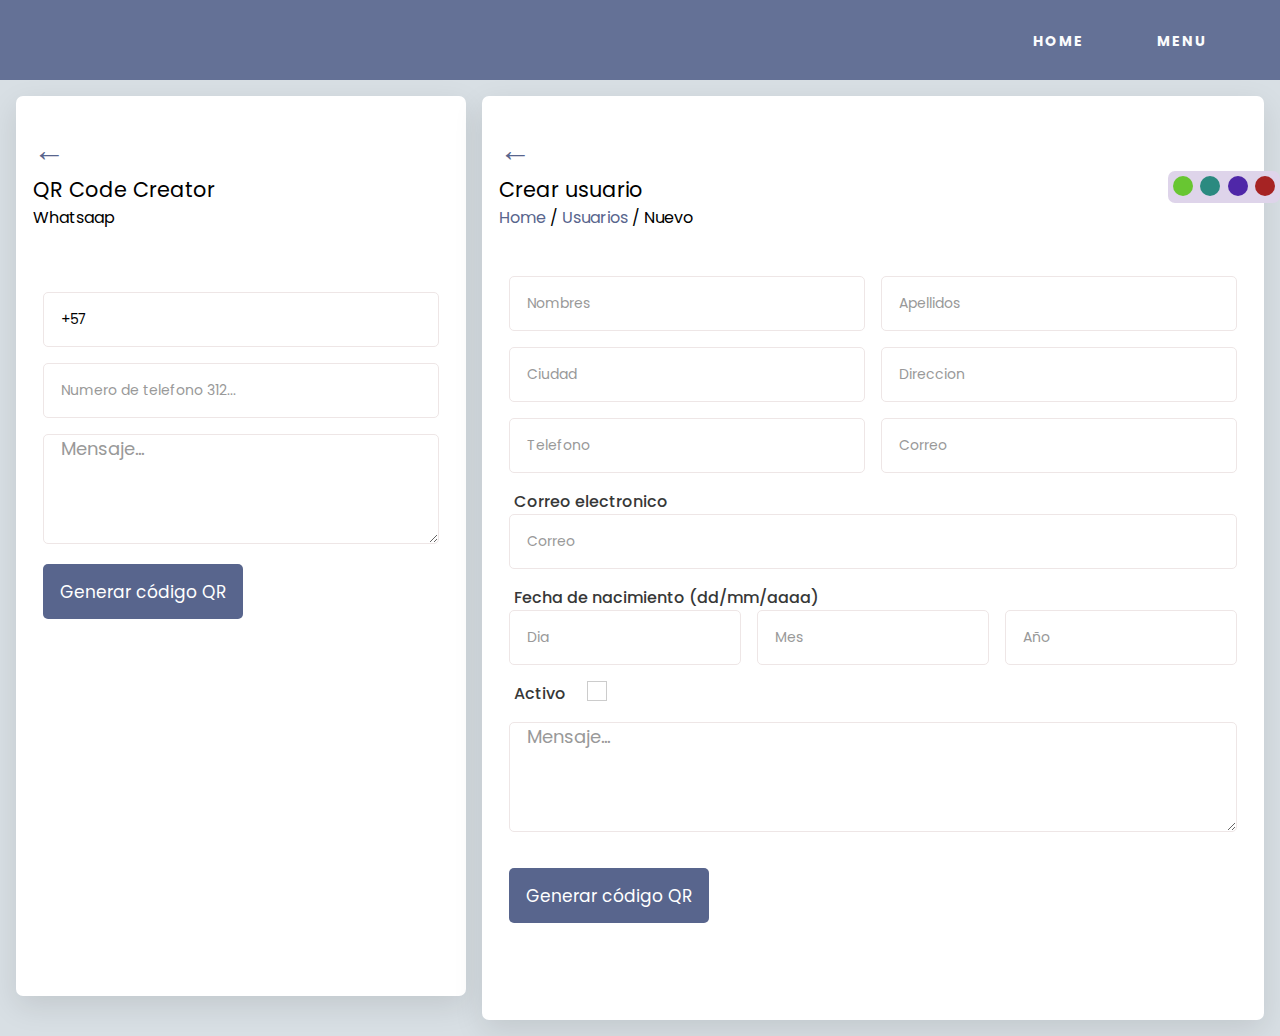
==== commit 9f99f89f: "style template and home" ====
--- a/components.html
+++ b/components.html
@@ -5,9 +5,12 @@
     <meta http-equiv="X-UA-Compatible" content="IE=edge">
     <meta name="viewport" content="width=device-width, initial-scale=1.0">
     <title>Document</title>
-    <link rel="stylesheet" href="./css/style.min.css">
+    <!-- <link href="https://cdn.jsdelivr.net/npm/bootstrap@5.3.0-alpha1/dist/css/bootstrap.min.css" rel="stylesheet" integrity="sha384-GLhlTQ8iRABdZLl6O3oVMWSktQOp6b7In1Zl3/Jr59b6EGGoI1aFkw7cmDA6j6gD" crossorigin="anonymous"> -->
+    <link id="style" rel="stylesheet" href="./css/style.css">
 </head>
 <body class="">
+
+    <!-- Header -->
     <header class="header">
         <div class="header__item">
             <a href="#" class="home">
@@ -19,7 +22,7 @@
         </div>
         <div class="header__item">
             <div>
-                <a href="#services">POSTS</a>
+                <a href="./index.html">HOME</a>
             </div>
             <div>
                 <div id="btn-toggle">
@@ -28,6 +31,9 @@
             </div>
         </div>
     </header>
+    <!-- \header -->
+
+    <!-- Sidebar -->
     <sidebar class="sidebar" id="sidebar">
         <div class="sidebar__brand">
             <div class="sidebar__brand_item">
@@ -68,17 +74,32 @@
                     <i class="bi bi-people"></i>
                     <a href="./index.html">Estados</a>
                 </li>
-                <li class="list__item a--disabled">
+                <li class="list__item">
                     <i class="bi bi-door-open"></i>
-                    <a class="a--disabled" href="#">Salir</a>
+                    <a href="#">Salir</a>
                 </li>
             </ul>
+            <div class="config">
+                <div class="config__item">
+                    <div class="point1"></div>
+                </div>
+                <div class="config__item">
+                    <div class="point2"></div>
+                </div>
+                <div class="config__item">
+                    <div class="point3"></div>
+                </div>
+                <div class="config__item">
+                    <div class="point4"></div>
+                </div>
+            </div>
         </div>
     </sidebar>
+    <!-- /sidebar -->
+
     <div class="pagecomponents">
-        
-        
-        <div class="config">
+
+        <div class="config config--position-fixed">
             <div class="config__item">
                 <div class="point1"></div>
             </div>
@@ -92,6 +113,7 @@
                 <div class="point4"></div>
             </div>
         </div>
+
         <div class="pagecomponents__qr">
             <div class="card">
                 <div class="card__header">
@@ -189,8 +211,8 @@
                     </div>
                 </div>
             </div>
-            
-        </div>
+        </div>
+
     </div>
 
     <script src="https://cdn.jsdelivr.net/npm/sweetalert2@11"></script>
@@ -204,6 +226,12 @@
         btn_toggle1.addEventListener('click', function() {
             document.querySelector('.sidebar').classList.toggle('sidebar--active');
         });
+
+        const link = document.querySelector('#style');
+            link.addEventListener('load', () => {
+            document.documentElement.style.setProperty('--color-primary', '#000');
+        });
+
     </script>
 </body>
 </html>--- a/css/style.css
+++ b/css/style.css
@@ -0,0 +1 @@
+@import"https://fonts.googleapis.com/css2?family=Poppins:wght@400;500;600;700&display=swap";:root{--color-black: #000000;--color-primary: #58658d;--text-color: #ffffff}.pagehome{width:100%;min-height:100vh;display:flex;flex-direction:column;justify-content:center;gap:1rem;padding:1rem}@media screen and (min-width: 768px){.pagehome{flex-direction:row}}.pagecomponents{width:100%;min-height:100vh;display:flex;flex-direction:column;justify-content:center;gap:1rem;padding:1rem}.pagecomponents__qr{width:100%;min-height:90vh}.pagecomponents__forms{width:100%;min-height:90vh}@media screen and (min-width: 768px){.pagecomponents{flex-direction:row}.pagecomponents__qr{max-width:450px;max-height:100vh}}.header{height:5rem;background-color:var(--color-primary);width:100%;display:grid;grid-template-columns:1fr 1fr 2fr;opacity:.9;z-index:10;position:sticky;top:0}.header__item:nth-child(1){display:flex;justify-content:space-evenly;align-items:center}.header__item:nth-child(3){display:flex;justify-content:space-evenly;align-items:center}.header__item:nth-child(3) a{font-size:14px;font-weight:bold;text-transform:uppercase;letter-spacing:2px;color:var(--text-color);width:100%;text-align:center;text-decoration:none}.header__item:nth-child(3) a:hover{border-bottom:2px solid beige}@media screen and (min-width: 768px){.header{grid-template-columns:1fr 2fr 1fr}}.sidebar{width:80%;height:100vh;background-color:#fff;position:fixed;top:0;left:0;z-index:100;transition:all .5s ease-in-out;border-right:1px solid #c5bebe;transform:translateX(-100%);display:flex;flex-direction:column}.sidebar__brand{width:100%;height:5rem;display:flex;justify-content:center;align-items:center;border-bottom:1px solid #e5d7d7;background-color:var(--color-primary);color:var(--text-color);cursor:pointer}.sidebar__brand_item{display:flex;justify-content:center;align-items:center;height:100%;width:100%;font-weight:bold}.sidebar__brand_item i{font-size:24px;color:#3b3f6a}.sidebar--active{transform:translateX(0)}.sidebar__brand_title{color:var(--text-color)}.sidebar__profile{width:100%}.sidebar__profile_item{display:flex;justify-content:center;align-items:center;width:100%;font-weight:bold}.sidebar__profile_img{width:80px;height:80px;border-radius:50%;margin-right:10px;margin-top:2rem}.sidebar__profile_item span{color:#fff}.sidebar__profile_name{font-size:18px}img{width:100%;height:100%}.sidebar__menu{min-height:20%;width:100%;display:flex;flex-direction:column;align-items:center}.sidebar__menu .list{width:100%;height:100%}.sidebar__menu .list .list__item{height:3rem;width:100%;display:flex;justify-content:center;align-items:center;color:#3b3f6a}.sidebar__menu .list .list__item i{margin:0 1rem}.sidebar__menu .list .list__item a{width:100%;height:100%;display:flex;justify-content:flex-start;align-items:center;color:var(--color-primary);text-decoration:none;transition:500ms all ease}.sidebar__menu .list .list__item a:hover{transform:translateX(10px);transition:500ms all ease}.a--disabled{pointer-events:none;color:#e9e9f6 !important}@media(min-width: 700px){.container{width:98%;margin:0 auto;margin-top:1rem}.sidebar{width:23%;height:100vh}}.card{width:100%;height:100%;background-color:#fff;display:flex;justify-content:flex-start;align-items:flex-start;flex-direction:column;border-radius:7px;padding:20px 7px;transition:height .2s ease;box-shadow:0 10px 30px rgba(0,0,0,.1)}.card__header{width:100%;height:auto;border-top-left-radius:5px;border-top-right-radius:5px;display:flex;flex-direction:column;justify-content:center;align-items:flex-start;padding:10px}.card__header a{text-decoration:none}.card__header .back{color:var(--color-primary);font-size:1.5rem;transition:.2s ease;font-size:2rem}.card__header .back:hover{color:#84dd08}.card__header_title{font-size:1.3rem;color:#000}.card__header__subtitle{font-size:14px;font-weight:400;color:#999}.card__body{width:100%;height:100%;padding:20px;display:flex;justify-content:flex-start;align-items:center;flex-direction:column}.card__body__text{font-size:16px;font-weight:400;color:#333;text-align:center}input{width:100%;height:55px;border:none;outline:none;border-radius:5px;transition:.1s ease}input{font-size:14px;padding:0 17px;border:1px solid #eee6e6}input:focus{box-shadow:0 3px 6px rgba(0,0,0,.13)}input::-moz-placeholder{color:#999}input::placeholder{color:#999}.checkbox{display:inline-block;position:relative;padding-left:25px;margin-bottom:15px;cursor:pointer;font-size:16px;-webkit-user-select:none;-moz-user-select:none;user-select:none;text-align:center}.checkbox input{position:absolute;opacity:0;cursor:pointer;height:0;width:0}.checkmark{position:absolute;top:0;left:0;height:20px;width:20px;background-color:#fff;border:1px solid #ccc}.checkbox:hover input~.checkmark{border:2px solid #539740;transition:all 100ms ease}.checkbox input:checked~.checkmark{background-color:var(--color-primary);border-color:var(--color-primary)}.checkmark:after{content:"";position:absolute;display:none}.checkbox input:checked~.checkmark:after{display:block}.checkbox .checkmark:after{left:5px;top:1px;width:5px;height:10px;border:solid #fff;border-width:0 3px 3px 0;transform:rotate(45deg)}textarea{font-size:18px;padding:0 17px;width:100%;outline:none;border-radius:5px;transition:.1s ease;border:1px solid #eee6e6}textarea:focus{box-shadow:0 3px 6px rgba(0,0,0,.13)}textarea::-moz-placeholder{color:#999}textarea::placeholder{color:#999}.form{width:100%;display:flex;flex-direction:column}.form__group{margin-bottom:0px;display:flex;gap:1rem}.form__group label{margin-left:5px;color:#373838;font-weight:500}.btn{width:200px;height:55px;border:none;outline:none;border-radius:5px;transition:.1s ease}.btn--primary{color:var(--text-color);cursor:pointer;margin-top:20px;font-size:17px;background:var(--color-primary)}.btn--secondaty{color:var(--color-black);cursor:pointer;margin-top:20px;font-size:17px;background:#0896dd}.qr-code{opacity:0;display:flex;padding:7px;border-radius:5px;align-items:center;pointer-events:none;justify-content:center;border:1px solid #ccc}.qr-code--active{opacity:1;pointer-events:auto;transition:opacity .5s .05s ease}.qr-code img{width:170px}.config{width:7rem;height:2rem;display:flex;justify-content:space-between;background-color:#ded4ea;border-top-left-radius:7px;border-bottom-left-radius:7px;border-radius:7px;padding:5px;z-index:999}.config--position-fixed{position:fixed;right:0;top:19%}.config__item{width:20px;height:20px;transition:1s all ease}.config__item:hover{transform:scale(1.4);transition:500ms all ease}.config__item .point_config{width:100%;height:100%;border-radius:50%;cursor:pointer;display:flex;justify-content:center;align-items:center}.config__item .point1{width:100%;background-color:#68c632;height:100%;border-radius:50%;cursor:pointer}.config__item .point2{width:100%;background-color:#2b8a80;height:100%;border-radius:50%;cursor:pointer}.config__item .point3{width:100%;background-color:#4f27a8;height:100%;border-radius:50%;cursor:pointer}.config__item .point4{width:100%;background-color:#a62323;height:100%;border-radius:50%;cursor:pointer}*{margin:0;padding:0;box-sizing:border-box;font-family:"Poppins",sans-serif}body{font-family:"Poppins",sans-serif;background-color:#d8dfe4;position:relative}.container{max-width:960px;margin:0 auto;display:flex;justify-content:center;align-items:center}.mt-1{margin-top:1rem}a{color:#58658d}/*# sourceMappingURL=style.css.map */